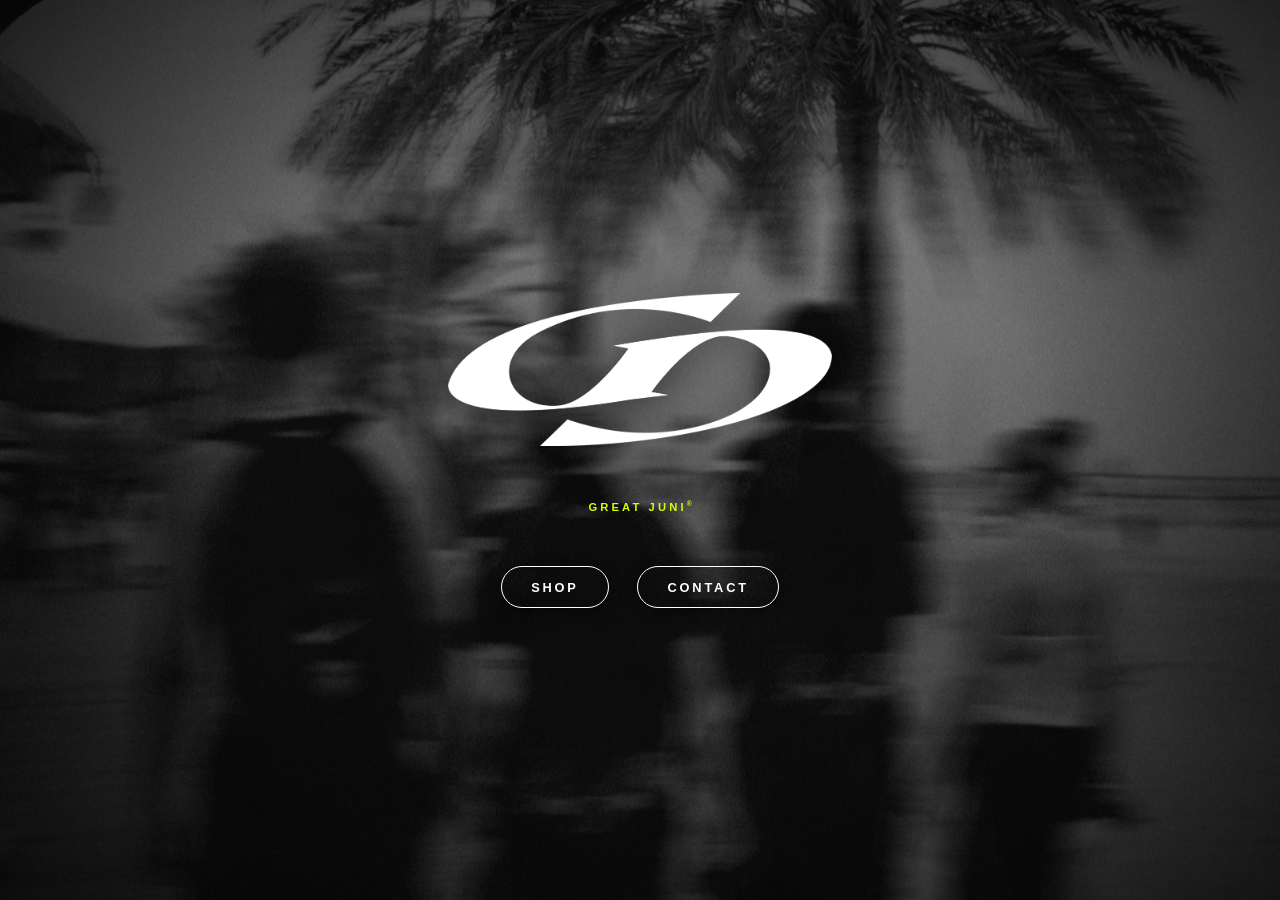
==== index.html @ d8dab7a4 "Replace splash background with treated campaign photo Swap the flat black splash background for a re" ====
<!doctype html>
<html lang="es">
<head>
  <meta charset="UTF-8" />
  <meta name="viewport" content="width=device-width, initial-scale=1" />
  <title>Great Juni</title>
  <meta name="description" content="Great Juni — marca de ropa streetwear/urbana." />
  <meta name="theme-color" content="#000000" />
  <link rel="stylesheet" href="css/base.css" />
  <link rel="stylesheet" href="css/landing.css" />
</head>
<body class="is-entering">
  <div class="splash-backdrop" data-parallax-grain aria-hidden="true"></div>
  <div class="grain-blotch" aria-hidden="true"></div>
  <div class="grain" data-parallax-grain aria-hidden="true"></div>
  <div class="vignette" aria-hidden="true"></div>
  <div class="splash-scrim" aria-hidden="true"></div>

  <main class="splash">
    <div class="splash__stage" data-parallax-stage>
      <h1 class="monogram-logo-wrap">
        <img
          class="monogram-logo"
          src="assets/img/logo_great_juni.png"
          alt="Great Juni"
          width="1918"
          height="763"
        />
      </h1>

      <p class="splash__brandmark">Great Juni<sup>&reg;</sup></p>

      <nav class="splash__actions" aria-label="Navegación principal">
        <a href="pages/shop.html" class="pill-btn" data-transition>Shop</a>
        <a href="pages/contact.html" class="pill-btn" data-transition>Contact</a>
      </nav>
    </div>
  </main>

  <script src="js/main.js" defer></script>
</body>
</html>
---- css/base.css ----
/* ==========================================================================
   Great Juni — Base styles
   Reset, variables, tipografía, textura de grano, transición de página,
   componente de botón "pill" y utilidades compartidas entre pantallas.
   ========================================================================== */

/* --------------------------------------------------------------------------
   Stencilia-A (opcional)
   Coloca los archivos de la fuente en assets/fonts/ y descomenta este bloque
   para activarla en los botones. Si no está activa, se usa el fallback
   definido en --font-btn sin ningún cambio adicional.
--------------------------------------------------------------------------- */
/*
@font-face {
  font-family: 'Stencilia-A';
  src: url('../assets/fonts/StenciliaA-Regular.woff2') format('woff2'),
       url('../assets/fonts/StenciliaA-Regular.woff') format('woff');
  font-weight: 400;
  font-style: normal;
  font-display: swap;
}
*/

:root {
  --color-bg: #000000;
  --color-fg: #ffffff;
  /* Único acento de color permitido: detalle de marca (nombre bajo el logo) */
  --color-accent: #d4ff00;

  --font-btn: 'Stencilia-A', 'Archivo Black', 'Arial Narrow', Arial, sans-serif;
  --font-hero: 'Arial Black', 'Helvetica Neue', Helvetica, Arial, sans-serif;
  --font-body: 'Helvetica Neue', Helvetica, Arial, sans-serif;

  --transition-fade: 380ms;
  --ease-standard: cubic-bezier(0.16, 1, 0.3, 1);
}

*,
*::before,
*::after {
  box-sizing: border-box;
}

html,
body {
  height: 100%;
  margin: 0;
  padding: 0;
}

body {
  background: var(--color-bg);
  color: var(--color-fg);
  font-family: var(--font-body);
  -webkit-font-smoothing: antialiased;
  -moz-osx-font-smoothing: grayscale;
  overflow: hidden;

  opacity: 1;
  transition: opacity var(--transition-fade) var(--ease-standard);
}

/* Estado inicial (fade-in) y estado de salida (fade-out) para la
   transición de página entre pantallas. Controlado desde js/main.js. */
body.is-entering {
  opacity: 0;
}

body.is-leaving {
  opacity: 0;
}

a {
  color: inherit;
  text-decoration: none;
}

.sr-only {
  position: absolute;
  width: 1px;
  height: 1px;
  padding: 0;
  margin: -1px;
  overflow: hidden;
  clip: rect(0, 0, 0, 0);
  white-space: nowrap;
  border: 0;
}

/* --------------------------------------------------------------------------
   Textura de grano
   SVG de ruido (feTurbulence) aplicado como fondo repetido, con mezcla
   "overlay" para dar textura tipo cemento/hormigón en negro. No es un
   negro plano digital.
--------------------------------------------------------------------------- */
.grain {
  position: fixed;
  inset: -24px;
  z-index: 0;
  pointer-events: none;
  opacity: 0.5;
  /* "overlay"/"soft-light" no pueden aclarar sobre un fondo #000 puro
     (matemáticamente no producen ningún efecto ahí): con "screen" el
     grano sí queda visible sin introducir ningún tono ni romper el negro. */
  mix-blend-mode: screen;
  background-repeat: repeat;
  background-size: 220px 220px;
  background-image: url("data:image/svg+xml,%3Csvg xmlns='http://www.w3.org/2000/svg' width='220' height='220'%3E%3Cfilter id='n'%3E%3CfeTurbulence type='fractalNoise' baseFrequency='0.75' numOctaves='4' stitchTiles='stitch'/%3E%3CfeColorMatrix type='matrix' values='0 0 0 0 1 0 0 0 0 1 0 0 0 0 1 0 0 0 0.09 0'/%3E%3C/filter%3E%3Crect width='100%25' height='100%25' filter='url(%23n)'/%3E%3C/svg%3E");
  will-change: transform;
}

/* Manchas de grano más gruesas y nubosas (tipo cemento/hormigón poroso),
   superpuestas a la textura fina de arriba para dar profundidad de
   superficie en vez de un ruido uniforme. */
.grain-blotch {
  position: fixed;
  inset: -24px;
  z-index: 0;
  pointer-events: none;
  opacity: 0.1;
  mix-blend-mode: screen;
  background-repeat: repeat;
  background-size: 900px 900px;
  background-image: url("data:image/svg+xml,%3Csvg xmlns='http://www.w3.org/2000/svg' width='900' height='900'%3E%3Cfilter id='c'%3E%3CfeTurbulence type='fractalNoise' baseFrequency='0.012' numOctaves='3' seed='7' stitchTiles='stitch'/%3E%3CfeColorMatrix type='matrix' values='0.33 0.33 0.33 0 0 0.33 0.33 0.33 0 0 0.33 0.33 0.33 0 0 0 0 0 0 1'/%3E%3C/filter%3E%3Crect width='100%25' height='100%25' filter='url(%23c)'/%3E%3C/svg%3E");
}

/* Viñeta muy sutil para dar profundidad al negro sin introducir color */
.vignette {
  position: fixed;
  inset: 0;
  z-index: 0;
  pointer-events: none;
  background: radial-gradient(ellipse at center, rgba(255, 255, 255, 0) 45%, rgba(0, 0, 0, 0.55) 100%);
}

/* --------------------------------------------------------------------------
   Botón pill (SHOP / CONTACT / navegación secundaria)
--------------------------------------------------------------------------- */
.pill-btn {
  display: inline-flex;
  align-items: center;
  justify-content: center;
  font-family: var(--font-btn);
  font-size: 0.8rem;
  font-weight: 600;
  letter-spacing: 0.22em;
  text-transform: uppercase;
  color: var(--color-fg);
  background: transparent;
  border: 1px solid var(--color-fg);
  border-radius: 999px;
  padding: 0.95em 2.3em;
  cursor: pointer;
  transition:
    background-color var(--transition-fade) var(--ease-standard),
    color var(--transition-fade) var(--ease-standard),
    border-color var(--transition-fade) var(--ease-standard);
}

.pill-btn:hover {
  background-color: var(--color-fg);
  color: var(--color-bg);
}

.pill-btn:focus-visible {
  outline: 2px solid var(--color-fg);
  outline-offset: 4px;
}

@media (prefers-reduced-motion: reduce) {
  *,
  *::before,
  *::after {
    animation-duration: 0.01ms !important;
    animation-iteration-count: 1 !important;
    transition-duration: 0.01ms !important;
    scroll-behavior: auto !important;
  }
}
---- css/landing.css ----
/* ==========================================================================
   Great Juni — Landing / Splash screen
   Pantalla única a pantalla completa, sin scroll. Monograma centrado y
   dos acciones (SHOP / CONTACT) debajo.
   ========================================================================== */

.splash {
  position: relative;
  z-index: 1;
  height: 100svh;
  width: 100%;
  display: flex;
  align-items: center;
  justify-content: center;
  padding: 6vh 6vw;
}

.splash__stage {
  display: flex;
  flex-direction: column;
  align-items: center;
  gap: clamp(2rem, 6vh, 4rem);
  will-change: transform;
}

/* Foto de campaña real (Great Juni), tratada en blanco y negro con grano,
   motion blur direccional sobre las figuras y viñeteado — ver
   assets/img/campaign_bg.jpg. Sustituye el negro plano como fondo de la
   splash; el resto de capas de grano/viñeta y el scrim se apilan encima. */
.splash-backdrop {
  position: fixed;
  inset: -24px;
  z-index: 0;
  pointer-events: none;
  background-image: url("../assets/img/campaign_bg.jpg");
  background-repeat: no-repeat;
  background-position: center 40%;
  background-size: cover;
  will-change: transform;
}

/* Velo oscuro semitransparente para garantizar el contraste del logo, el
   nombre de marca y los botones sobre la foto de fondo. */
.splash-scrim {
  position: fixed;
  inset: 0;
  z-index: 0;
  pointer-events: none;
  background: rgba(0, 0, 0, 0.52);
}

.monogram-logo-wrap {
  margin: 0;
  line-height: 0;
}

/* Isotipo real de la marca: PNG en negro sobre transparente, invertido a
   blanco por filtro CSS para leerse sobre el fondo de la splash. El
   drop-shadow refuerza el contraste ahora que el fondo es una foto. */
.monogram-logo {
  display: block;
  width: clamp(10rem, 30vw, 24rem);
  max-width: 65vw;
  height: auto;
  object-fit: contain;
  filter: invert(1) drop-shadow(0 4px 22px rgba(0, 0, 0, 0.6));
  user-select: none;
  pointer-events: none;
}

/* Detalle discreto de marca bajo el logo: pequeño, en el acento de color
   único permitido (amarillo neón), sin competir con el logo ni los botones. */
.splash__brandmark {
  margin: 0;
  font-family: var(--font-btn);
  font-size: 0.7rem;
  font-weight: 600;
  letter-spacing: 0.28em;
  text-transform: uppercase;
  color: var(--color-accent);
  text-shadow: 0 1px 10px rgba(0, 0, 0, 0.7);
  user-select: none;
}

.splash__brandmark sup {
  font-size: 0.6em;
  letter-spacing: 0;
  vertical-align: super;
}

.splash__actions {
  display: flex;
  flex-direction: row;
  flex-wrap: wrap;
  align-items: center;
  justify-content: center;
  gap: clamp(1rem, 3vw, 1.75rem);
}

/* Sombra sutil solo en los botones de la splash (no en el resto de pantallas,
   que siguen sobre negro plano) para que el trazo se lea bien sobre la foto. */
.splash__actions .pill-btn {
  box-shadow: 0 2px 14px rgba(0, 0, 0, 0.45);
}

@media (max-width: 380px) {
  .splash__actions {
    flex-direction: column;
    width: 100%;
  }

  .splash__actions .pill-btn {
    width: 100%;
  }
}

@media (max-height: 480px) and (orientation: landscape) {
  .splash__stage {
    gap: clamp(1rem, 4vh, 2rem);
  }

  .monogram-logo {
    width: clamp(6rem, 22vh, 13rem);
  }
}
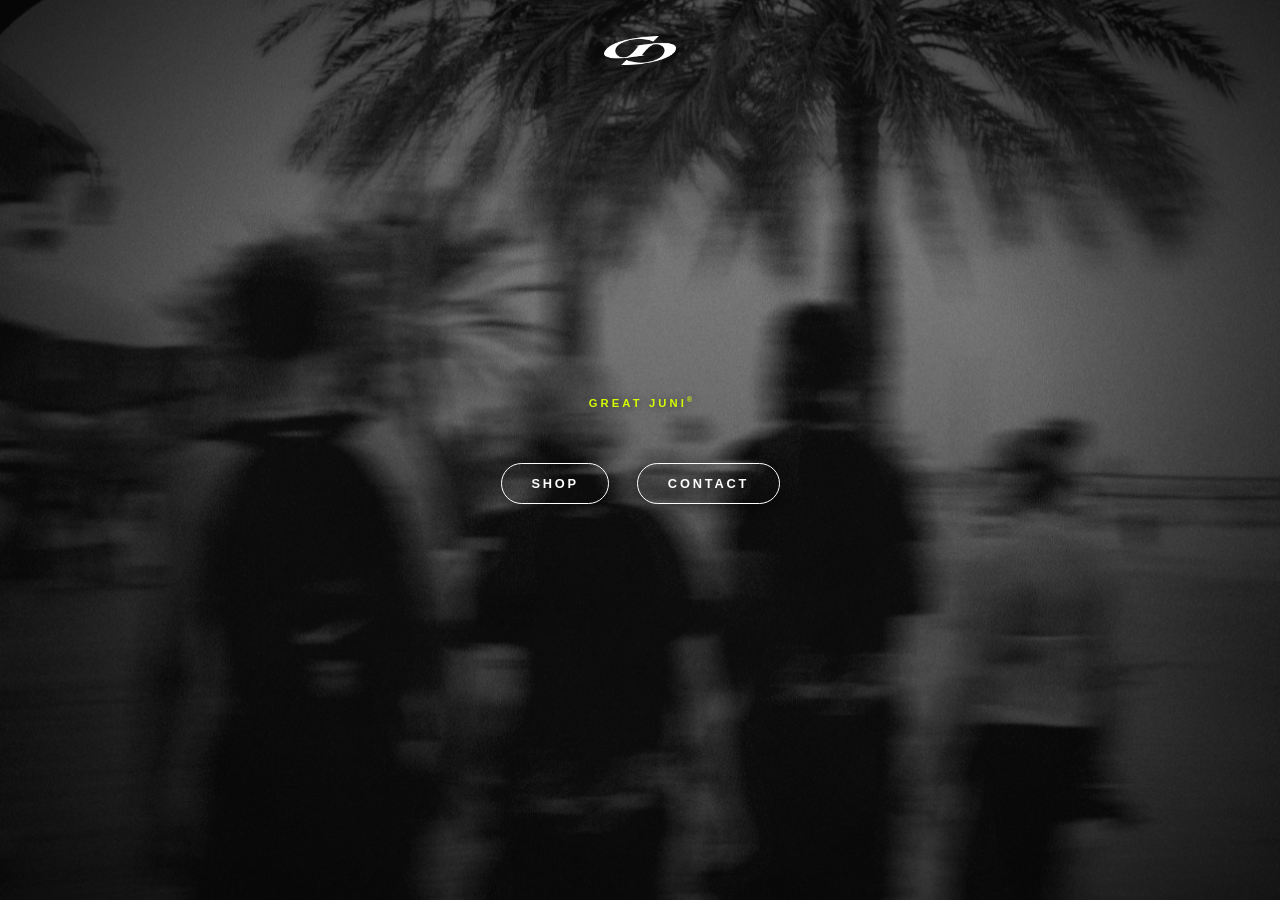
==== commit 9d413cc6: "Move logo into a small top bar, shrink it off hero size Per the editorial references shared (small b" ====
--- a/index.html
+++ b/index.html
@@ -16,18 +16,20 @@
   <div class="vignette" aria-hidden="true"></div>
   <div class="splash-scrim" aria-hidden="true"></div>
 
+  <header class="topbar">
+    <h1 class="topbar__logo-wrap">
+      <img
+        class="topbar__logo"
+        src="assets/img/logo_great_juni.png"
+        alt="Great Juni"
+        width="1918"
+        height="763"
+      />
+    </h1>
+  </header>
+
   <main class="splash">
     <div class="splash__stage" data-parallax-stage>
-      <h1 class="monogram-logo-wrap">
-        <img
-          class="monogram-logo"
-          src="assets/img/logo_great_juni.png"
-          alt="Great Juni"
-          width="1918"
-          height="763"
-        />
-      </h1>
-
       <p class="splash__brandmark">Great Juni<sup>&reg;</sup></p>
 
       <nav class="splash__actions" aria-label="Navegación principal">
--- a/css/landing.css
+++ b/css/landing.css
@@ -49,7 +49,19 @@
   background: rgba(0, 0, 0, 0.52);
 }
 
-.monogram-logo-wrap {
+/* Barra superior fija con el isotipo, a modo de header de marca (pequeño,
+   no como elemento hero). Estática: no participa del parallax del stage. */
+.topbar {
+  position: fixed;
+  inset: 0 0 auto 0;
+  z-index: 1;
+  display: flex;
+  align-items: center;
+  justify-content: center;
+  padding: clamp(1.5rem, 4vh, 2.25rem) 6vw 0;
+}
+
+.topbar__logo-wrap {
   margin: 0;
   line-height: 0;
 }
@@ -57,13 +69,12 @@
 /* Isotipo real de la marca: PNG en negro sobre transparente, invertido a
    blanco por filtro CSS para leerse sobre el fondo de la splash. El
    drop-shadow refuerza el contraste ahora que el fondo es una foto. */
-.monogram-logo {
+.topbar__logo {
   display: block;
-  width: clamp(10rem, 30vw, 24rem);
-  max-width: 65vw;
+  width: clamp(3rem, 8vw, 4.5rem);
   height: auto;
   object-fit: contain;
-  filter: invert(1) drop-shadow(0 4px 22px rgba(0, 0, 0, 0.6));
+  filter: invert(1) drop-shadow(0 2px 10px rgba(0, 0, 0, 0.6));
   user-select: none;
   pointer-events: none;
 }
@@ -119,7 +130,11 @@
     gap: clamp(1rem, 4vh, 2rem);
   }
 
-  .monogram-logo {
-    width: clamp(6rem, 22vh, 13rem);
+  .topbar {
+    padding-top: clamp(0.75rem, 3vh, 1.25rem);
+  }
+
+  .topbar__logo {
+    width: clamp(2.25rem, 12vh, 3.5rem);
   }
 }
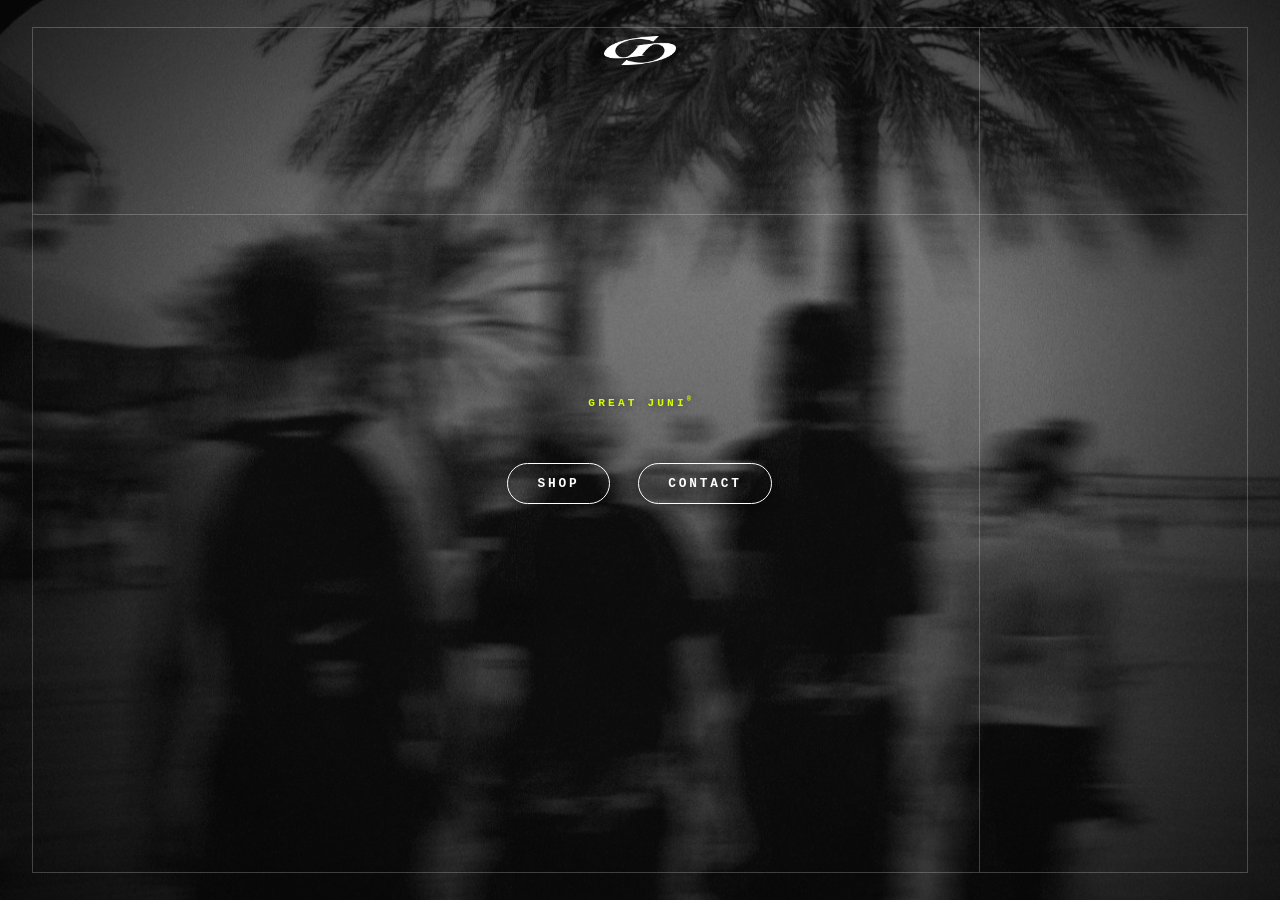
==== commit 9e7149ca: "Switch typography to a technical monospace stack, add frame lines Replace the Arial Black / Helvetic" ====
--- a/index.html
+++ b/index.html
@@ -15,6 +15,7 @@
   <div class="grain" data-parallax-grain aria-hidden="true"></div>
   <div class="vignette" aria-hidden="true"></div>
   <div class="splash-scrim" aria-hidden="true"></div>
+  <div class="tech-frame" aria-hidden="true"></div>
 
   <header class="topbar">
     <h1 class="topbar__logo-wrap">
--- a/css/base.css
+++ b/css/base.css
@@ -4,32 +4,20 @@
    componente de botón "pill" y utilidades compartidas entre pantallas.
    ========================================================================== */
 
-/* --------------------------------------------------------------------------
-   Stencilia-A (opcional)
-   Coloca los archivos de la fuente en assets/fonts/ y descomenta este bloque
-   para activarla en los botones. Si no está activa, se usa el fallback
-   definido en --font-btn sin ningún cambio adicional.
---------------------------------------------------------------------------- */
-/*
-@font-face {
-  font-family: 'Stencilia-A';
-  src: url('../assets/fonts/StenciliaA-Regular.woff2') format('woff2'),
-       url('../assets/fonts/StenciliaA-Regular.woff') format('woff');
-  font-weight: 400;
-  font-style: normal;
-  font-display: swap;
-}
-*/
-
 :root {
   --color-bg: #000000;
   --color-fg: #ffffff;
   /* Único acento de color permitido: detalle de marca (nombre bajo el logo) */
   --color-accent: #d4ff00;
 
-  --font-btn: 'Stencilia-A', 'Archivo Black', 'Arial Narrow', Arial, sans-serif;
-  --font-hero: 'Arial Black', 'Helvetica Neue', Helvetica, Arial, sans-serif;
-  --font-body: 'Helvetica Neue', Helvetica, Arial, sans-serif;
+  /* Pila monospace de sistema (sin webfonts): da el aire técnico/terminal
+     pedido usando únicamente lo ya instalado en cada SO. "ui-monospace"
+     resuelve a la mono nativa (SF Mono en macOS/iOS, etc.) donde el
+     navegador la soporta. */
+  --font-tech: ui-monospace, 'SF Mono', 'Cascadia Mono', 'Segoe UI Mono', Consolas, 'Liberation Mono', Menlo, monospace;
+  --font-btn: var(--font-tech);
+  --font-hero: var(--font-tech);
+  --font-body: var(--font-tech);
 
   --transition-fade: 380ms;
   --ease-standard: cubic-bezier(0.16, 1, 0.3, 1);
@@ -131,6 +119,41 @@
   z-index: 0;
   pointer-events: none;
   background: radial-gradient(ellipse at center, rgba(255, 255, 255, 0) 45%, rgba(0, 0, 0, 0.55) 100%);
+}
+
+/* --------------------------------------------------------------------------
+   Marco técnico: líneas horizontales y verticales finas, tipo plano/
+   esquema técnico, enmarcando la pantalla. Puramente decorativo.
+--------------------------------------------------------------------------- */
+.tech-frame {
+  position: fixed;
+  inset: clamp(0.9rem, 3vh, 1.75rem) clamp(1rem, 3vw, 2rem);
+  z-index: 1;
+  pointer-events: none;
+  border: 1px solid rgba(255, 255, 255, 0.22);
+}
+
+.tech-frame::before,
+.tech-frame::after {
+  content: '';
+  position: absolute;
+  background: rgba(255, 255, 255, 0.22);
+}
+
+/* Línea horizontal adicional, a la altura del tercio superior */
+.tech-frame::before {
+  left: 0;
+  right: 0;
+  top: 22%;
+  height: 1px;
+}
+
+/* Línea vertical adicional, en el tercio derecho */
+.tech-frame::after {
+  top: 0;
+  bottom: 0;
+  right: 22%;
+  width: 1px;
 }
 
 /* --------------------------------------------------------------------------
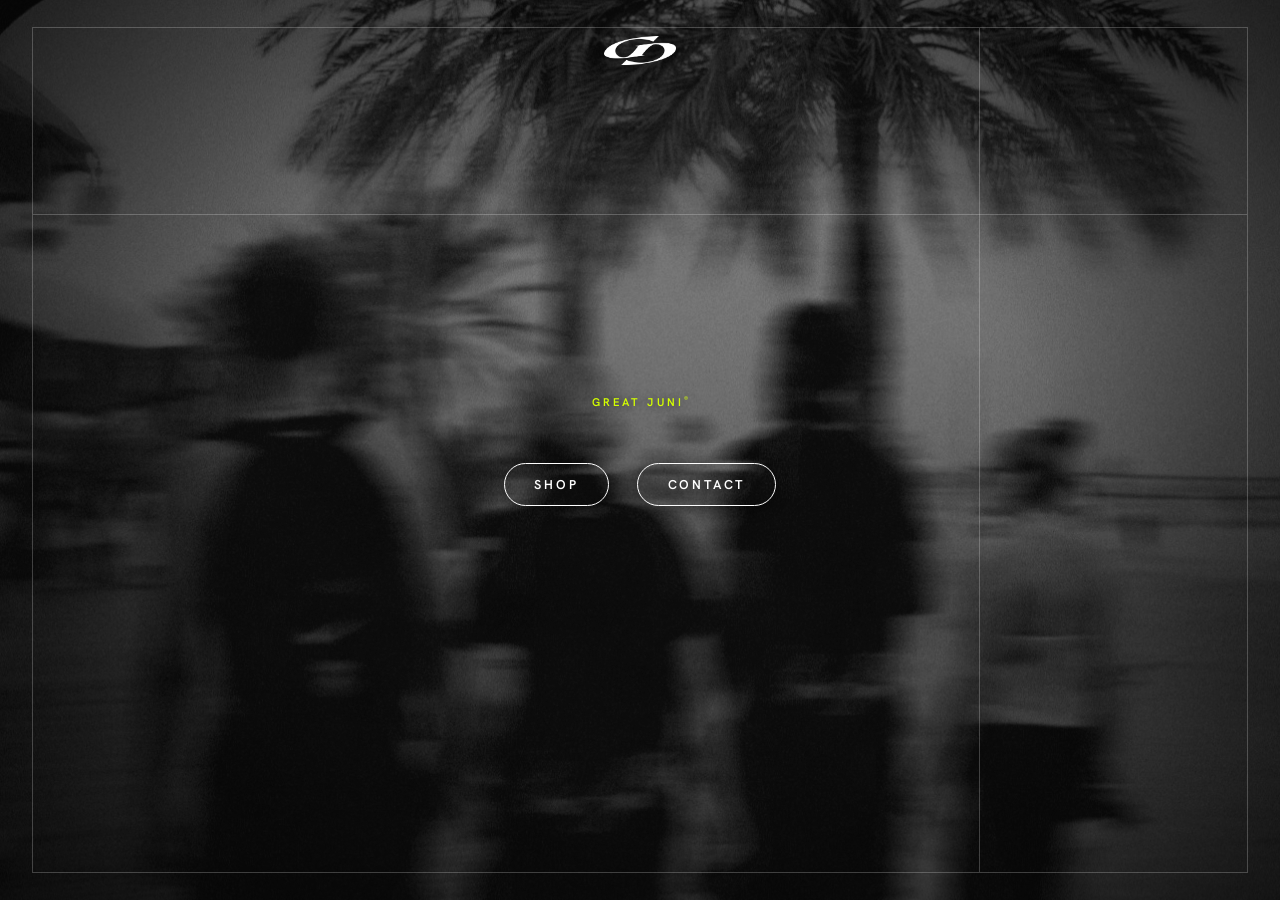
==== commit 2f832ebc: "Switch typography to Hanken Grotesk (Daleton Studio reference) Replace the system monospace stack wi" ====
--- a/index.html
+++ b/index.html
@@ -6,6 +6,9 @@
   <title>Great Juni</title>
   <meta name="description" content="Great Juni — marca de ropa streetwear/urbana." />
   <meta name="theme-color" content="#000000" />
+  <link rel="preconnect" href="https://fonts.googleapis.com" />
+  <link rel="preconnect" href="https://fonts.gstatic.com" crossorigin />
+  <link href="https://fonts.googleapis.com/css2?family=Hanken+Grotesk:wght@400;500;600;700;800&display=swap" rel="stylesheet" />
   <link rel="stylesheet" href="css/base.css" />
   <link rel="stylesheet" href="css/landing.css" />
 </head>
--- a/css/base.css
+++ b/css/base.css
@@ -10,11 +10,11 @@
   /* Único acento de color permitido: detalle de marca (nombre bajo el logo) */
   --color-accent: #d4ff00;
 
-  /* Pila monospace de sistema (sin webfonts): da el aire técnico/terminal
-     pedido usando únicamente lo ya instalado en cada SO. "ui-monospace"
-     resuelve a la mono nativa (SF Mono en macOS/iOS, etc.) donde el
-     navegador la soporta. */
-  --font-tech: ui-monospace, 'SF Mono', 'Cascadia Mono', 'Segoe UI Mono', Consolas, 'Liberation Mono', Menlo, monospace;
+  /* Tipografía de referencia (portfolio Daleton Studio): grotesca geométrica
+     de x-height alto y remates redondeados. "Hanken Grotesk" (Google Fonts,
+     cargada en el <head>) es la más cercana; fallback a sans de sistema si
+     no llega a cargar. */
+  --font-tech: 'Hanken Grotesk', ui-sans-serif, -apple-system, 'Segoe UI', Roboto, Helvetica, Arial, sans-serif;
   --font-btn: var(--font-tech);
   --font-hero: var(--font-tech);
   --font-body: var(--font-tech);
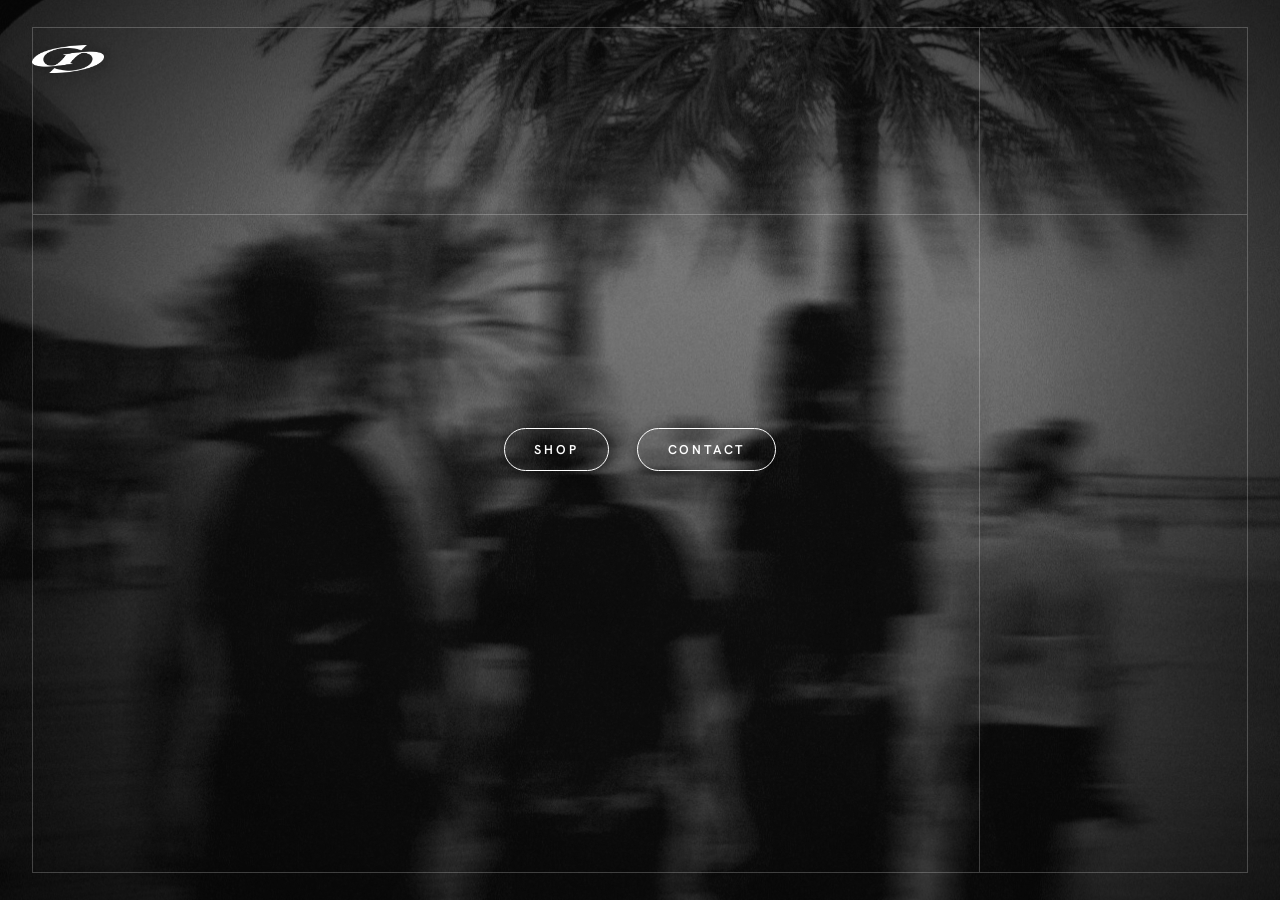
==== commit 21cba26f: "Remove yellow brandmark text, dock logo into top-left frame corner Drop the "Great Juni®" neon-yello" ====
--- a/index.html
+++ b/index.html
@@ -34,8 +34,6 @@
 
   <main class="splash">
     <div class="splash__stage" data-parallax-stage>
-      <p class="splash__brandmark">Great Juni<sup>&reg;</sup></p>
-
       <nav class="splash__actions" aria-label="Navegación principal">
         <a href="pages/shop.html" class="pill-btn" data-transition>Shop</a>
         <a href="pages/contact.html" class="pill-btn" data-transition>Contact</a>
--- a/css/landing.css
+++ b/css/landing.css
@@ -50,15 +50,15 @@
 }
 
 /* Barra superior fija con el isotipo, a modo de header de marca (pequeño,
-   no como elemento hero). Estática: no participa del parallax del stage. */
+   no como elemento hero). Estática: no participa del parallax del stage.
+   Encajada en la esquina superior izquierda, alineada con el marco técnico
+   (.tech-frame usa los mismos insets — ver css/base.css). */
 .topbar {
   position: fixed;
-  inset: 0 0 auto 0;
+  top: clamp(0.9rem, 3vh, 1.75rem);
+  left: clamp(1rem, 3vw, 2rem);
   z-index: 1;
-  display: flex;
-  align-items: center;
-  justify-content: center;
-  padding: clamp(1.5rem, 4vh, 2.25rem) 6vw 0;
+  padding: clamp(0.75rem, 2vh, 1.1rem) clamp(0.85rem, 2vw, 1.25rem) 0 0;
 }
 
 .topbar__logo-wrap {
@@ -77,26 +77,6 @@
   filter: invert(1) drop-shadow(0 2px 10px rgba(0, 0, 0, 0.6));
   user-select: none;
   pointer-events: none;
-}
-
-/* Detalle discreto de marca bajo el logo: pequeño, en el acento de color
-   único permitido (amarillo neón), sin competir con el logo ni los botones. */
-.splash__brandmark {
-  margin: 0;
-  font-family: var(--font-btn);
-  font-size: 0.7rem;
-  font-weight: 600;
-  letter-spacing: 0.28em;
-  text-transform: uppercase;
-  color: var(--color-accent);
-  text-shadow: 0 1px 10px rgba(0, 0, 0, 0.7);
-  user-select: none;
-}
-
-.splash__brandmark sup {
-  font-size: 0.6em;
-  letter-spacing: 0;
-  vertical-align: super;
 }
 
 .splash__actions {
@@ -130,10 +110,6 @@
     gap: clamp(1rem, 4vh, 2rem);
   }
 
-  .topbar {
-    padding-top: clamp(0.75rem, 3vh, 1.25rem);
-  }
-
   .topbar__logo {
     width: clamp(2.25rem, 12vh, 3.5rem);
   }
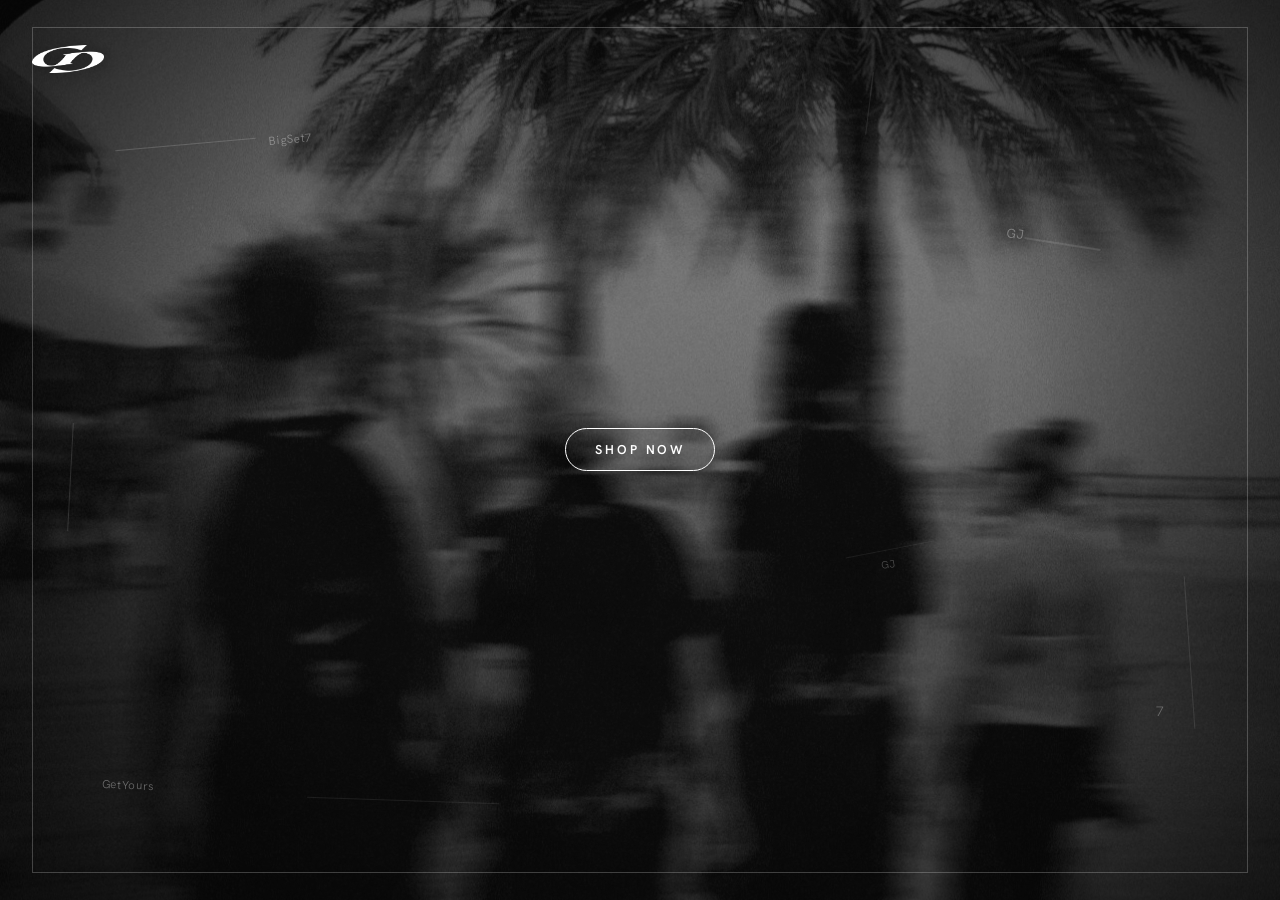
==== commit fd6099ba: "Unify hero CTAs into one "Shop Now" button, scatter decorative details Replace the SHOP + CONTACT bu" ====
--- a/index.html
+++ b/index.html
@@ -8,7 +8,7 @@
   <meta name="theme-color" content="#000000" />
   <link rel="preconnect" href="https://fonts.googleapis.com" />
   <link rel="preconnect" href="https://fonts.gstatic.com" crossorigin />
-  <link href="https://fonts.googleapis.com/css2?family=Hanken+Grotesk:wght@400;500;600;700;800&display=swap" rel="stylesheet" />
+  <link href="https://fonts.googleapis.com/css2?family=Hanken+Grotesk:wght@300;400;500;600;700;800&display=swap" rel="stylesheet" />
   <link rel="stylesheet" href="css/base.css" />
   <link rel="stylesheet" href="css/landing.css" />
 </head>
@@ -19,6 +19,24 @@
   <div class="vignette" aria-hidden="true"></div>
   <div class="splash-scrim" aria-hidden="true"></div>
   <div class="tech-frame" aria-hidden="true"></div>
+
+  <div class="deco-lines" aria-hidden="true">
+    <span></span>
+    <span></span>
+    <span></span>
+    <span></span>
+    <span></span>
+    <span></span>
+    <span></span>
+  </div>
+
+  <div class="deco-tags" aria-hidden="true">
+    <span>BigSet7</span>
+    <span>GJ</span>
+    <span>7</span>
+    <span>GetYours</span>
+    <span>GJ</span>
+  </div>
 
   <header class="topbar">
     <h1 class="topbar__logo-wrap">
@@ -34,10 +52,7 @@
 
   <main class="splash">
     <div class="splash__stage" data-parallax-stage>
-      <nav class="splash__actions" aria-label="Navegación principal">
-        <a href="pages/shop.html" class="pill-btn" data-transition>Shop</a>
-        <a href="pages/contact.html" class="pill-btn" data-transition>Contact</a>
-      </nav>
+      <a href="pages/shop.html" class="pill-btn splash__cta" data-transition>Shop Now</a>
     </div>
   </main>
 
--- a/css/base.css
+++ b/css/base.css
@@ -133,29 +133,6 @@
   border: 1px solid rgba(255, 255, 255, 0.22);
 }
 
-.tech-frame::before,
-.tech-frame::after {
-  content: '';
-  position: absolute;
-  background: rgba(255, 255, 255, 0.22);
-}
-
-/* Línea horizontal adicional, a la altura del tercio superior */
-.tech-frame::before {
-  left: 0;
-  right: 0;
-  top: 22%;
-  height: 1px;
-}
-
-/* Línea vertical adicional, en el tercio derecho */
-.tech-frame::after {
-  top: 0;
-  bottom: 0;
-  right: 22%;
-  width: 1px;
-}
-
 /* --------------------------------------------------------------------------
    Botón pill (SHOP / CONTACT / navegación secundaria)
 --------------------------------------------------------------------------- */
--- a/css/landing.css
+++ b/css/landing.css
@@ -79,28 +79,14 @@
   pointer-events: none;
 }
 
-.splash__actions {
-  display: flex;
-  flex-direction: row;
-  flex-wrap: wrap;
-  align-items: center;
-  justify-content: center;
-  gap: clamp(1rem, 3vw, 1.75rem);
-}
-
-/* Sombra sutil solo en los botones de la splash (no en el resto de pantallas,
-   que siguen sobre negro plano) para que el trazo se lea bien sobre la foto. */
-.splash__actions .pill-btn {
+/* CTA único del hero (sustituye a los antiguos SHOP + CONTACT). Sombra sutil
+   para que el trazo se lea bien sobre la foto de fondo. */
+.splash__cta {
   box-shadow: 0 2px 14px rgba(0, 0, 0, 0.45);
 }
 
 @media (max-width: 380px) {
-  .splash__actions {
-    flex-direction: column;
-    width: 100%;
-  }
-
-  .splash__actions .pill-btn {
+  .splash__cta {
     width: 100%;
   }
 }
@@ -114,3 +100,155 @@
     width: clamp(2.25rem, 12vh, 3.5rem);
   }
 }
+
+/* --------------------------------------------------------------------------
+   Líneas decorativas dispersas (sustituyen al patrón uniforme anterior):
+   longitud, grosor, ángulo y posición variados a propósito, para que lean
+   como un detalle compuesto a mano y no como un patrón repetido. Cantidad
+   moderada (7), todas fuera de la zona central de lectura (logo/CTA).
+--------------------------------------------------------------------------- */
+.deco-lines {
+  position: fixed;
+  inset: 0;
+  z-index: 1;
+  pointer-events: none;
+}
+
+.deco-lines span {
+  position: absolute;
+  display: block;
+  background: rgba(255, 255, 255, 0.2);
+}
+
+.deco-lines span:nth-child(1) {
+  top: 16%;
+  left: 9%;
+  width: 11vw;
+  height: 1px;
+  transform: rotate(-5deg);
+  opacity: 0.8;
+}
+
+.deco-lines span:nth-child(2) {
+  top: 27%;
+  right: 14%;
+  width: 6vw;
+  height: 2px;
+  transform: rotate(9deg);
+  opacity: 0.55;
+}
+
+.deco-lines span:nth-child(3) {
+  top: 47%;
+  left: 5.5%;
+  width: 1px;
+  height: 12vh;
+  transform: rotate(3deg);
+  opacity: 0.65;
+}
+
+.deco-lines span:nth-child(4) {
+  bottom: 19%;
+  right: 7%;
+  width: 1px;
+  height: 17vh;
+  transform: rotate(-4deg);
+  opacity: 0.5;
+}
+
+.deco-lines span:nth-child(5) {
+  bottom: 11%;
+  left: 24%;
+  width: 15vw;
+  height: 1px;
+  transform: rotate(2deg);
+  opacity: 0.4;
+}
+
+.deco-lines span:nth-child(6) {
+  top: 61%;
+  right: 27%;
+  width: 7vw;
+  height: 1px;
+  transform: rotate(-11deg);
+  opacity: 0.35;
+}
+
+.deco-lines span:nth-child(7) {
+  top: 8%;
+  right: 32%;
+  width: 1px;
+  height: 7vh;
+  transform: rotate(7deg);
+  opacity: 0.45;
+}
+
+/* --------------------------------------------------------------------------
+   Micro-textos tipo tag/etiqueta de streetwear, dispersos entre las líneas.
+   Blanco/gris muy sutil, trazo fino: detalle de fondo, nunca protagonista.
+--------------------------------------------------------------------------- */
+.deco-tags {
+  position: fixed;
+  inset: 0;
+  z-index: 1;
+  pointer-events: none;
+  font-family: var(--font-tech);
+  font-weight: 300;
+  text-transform: none;
+  letter-spacing: 0.04em;
+}
+
+.deco-tags span {
+  position: absolute;
+  color: rgba(255, 255, 255, 0.38);
+  font-size: 0.72rem;
+  white-space: nowrap;
+}
+
+.deco-tags span:nth-child(1) {
+  top: 14.5%;
+  left: 21%;
+  transform: rotate(-5deg);
+}
+
+.deco-tags span:nth-child(2) {
+  top: 25%;
+  right: 20%;
+  font-size: 0.8rem;
+  transform: rotate(9deg);
+}
+
+.deco-tags span:nth-child(3) {
+  bottom: 20%;
+  right: 9%;
+  font-size: 0.85rem;
+  color: rgba(255, 255, 255, 0.3);
+}
+
+.deco-tags span:nth-child(4) {
+  bottom: 12%;
+  left: 8%;
+  transform: rotate(2deg);
+}
+
+.deco-tags span:nth-child(5) {
+  top: 62%;
+  right: 30%;
+  font-size: 0.65rem;
+  color: rgba(255, 255, 255, 0.28);
+  transform: rotate(-11deg);
+}
+
+@media (max-width: 640px) {
+  /* En móvil hay menos espacio negativo alrededor del stage central:
+     reducir a un par de líneas/tags para no saturar la composición. */
+  .deco-lines span:nth-child(2),
+  .deco-lines span:nth-child(5),
+  .deco-lines span:nth-child(6),
+  .deco-lines span:nth-child(7),
+  .deco-tags span:nth-child(2),
+  .deco-tags span:nth-child(4),
+  .deco-tags span:nth-child(5) {
+    display: none;
+  }
+}
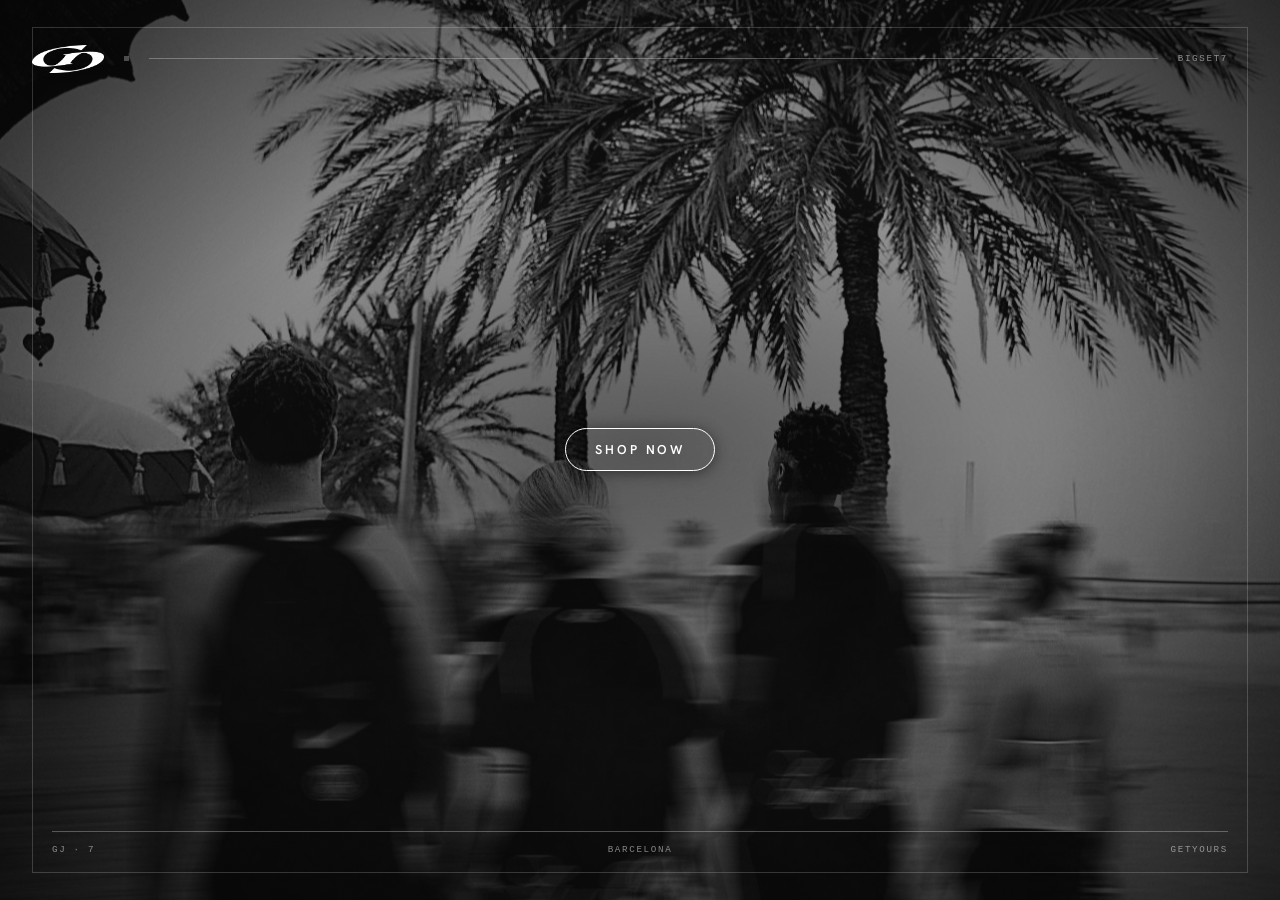
==== commit 08a3b2a7: "Rework hero art direction: structural rules, metadata, sharper image Lines now carry structure inste" ====
--- a/index.html
+++ b/index.html
@@ -20,24 +20,6 @@
   <div class="splash-scrim" aria-hidden="true"></div>
   <div class="tech-frame" aria-hidden="true"></div>
 
-  <div class="deco-lines" aria-hidden="true">
-    <span></span>
-    <span></span>
-    <span></span>
-    <span></span>
-    <span></span>
-    <span></span>
-    <span></span>
-  </div>
-
-  <div class="deco-tags" aria-hidden="true">
-    <span>BigSet7</span>
-    <span>GJ</span>
-    <span>7</span>
-    <span>GetYours</span>
-    <span>GJ</span>
-  </div>
-
   <header class="topbar">
     <h1 class="topbar__logo-wrap">
       <img
@@ -48,7 +30,23 @@
         height="763"
       />
     </h1>
+
+    <!-- Conector: marcador → línea → bloque de metadata. La línea nace del
+         borde del logo y muere en el texto, no es relleno decorativo. -->
+    <span class="rail__marker" aria-hidden="true"></span>
+    <span class="rail__line" aria-hidden="true"></span>
+    <span class="meta-tag" aria-hidden="true">BigSet7</span>
   </header>
+
+  <!-- Divisor entre el área del hero y la fila de metadata inferior. -->
+  <div class="hero-footer" aria-hidden="true">
+    <span class="hero-footer__rule"></span>
+    <div class="hero-footer__row">
+      <span class="meta-tag">GJ &middot; 7</span>
+      <span class="meta-tag">Barcelona</span>
+      <span class="meta-tag">GetYours</span>
+    </div>
+  </div>
 
   <main class="splash">
     <div class="splash__stage" data-parallax-stage>
--- a/css/base.css
+++ b/css/base.css
@@ -18,6 +18,15 @@
   --font-btn: var(--font-tech);
   --font-hero: var(--font-tech);
   --font-body: var(--font-tech);
+  /* Monoespaciada de sistema, reservada a la metadata técnica del hero
+     (líneas de referencia tipo ficha). Sin webfont adicional. */
+  --font-meta: ui-monospace, 'SF Mono', 'Cascadia Mono', 'Segoe UI Mono', Consolas, 'Liberation Mono', Menlo, monospace;
+
+  /* Retícula del hero: mismos insets que el marco técnico, para que logo,
+     líneas, metadata y footer se alineen todos al mismo eje. */
+  --grid-inset-x: clamp(1rem, 3vw, 2rem);
+  --grid-inset-y: clamp(0.9rem, 3vh, 1.75rem);
+  --rule-color: rgba(255, 255, 255, 0.28);
 
   --transition-fade: 380ms;
   --ease-standard: cubic-bezier(0.16, 1, 0.3, 1);
@@ -86,14 +95,16 @@
   inset: -24px;
   z-index: 0;
   pointer-events: none;
-  opacity: 0.5;
+  opacity: 0.34;
   /* "overlay"/"soft-light" no pueden aclarar sobre un fondo #000 puro
      (matemáticamente no producen ningún efecto ahí): con "screen" el
-     grano sí queda visible sin introducir ningún tono ni romper el negro. */
+     grano sí queda visible sin introducir ningún tono ni romper el negro.
+     Frecuencia alta y alfa baja = grano fino fotográfico, no ruido grueso
+     (la foto de campaña ya lleva su propio grano revelado en el asset). */
   mix-blend-mode: screen;
   background-repeat: repeat;
-  background-size: 220px 220px;
-  background-image: url("data:image/svg+xml,%3Csvg xmlns='http://www.w3.org/2000/svg' width='220' height='220'%3E%3Cfilter id='n'%3E%3CfeTurbulence type='fractalNoise' baseFrequency='0.75' numOctaves='4' stitchTiles='stitch'/%3E%3CfeColorMatrix type='matrix' values='0 0 0 0 1 0 0 0 0 1 0 0 0 0 1 0 0 0 0.09 0'/%3E%3C/filter%3E%3Crect width='100%25' height='100%25' filter='url(%23n)'/%3E%3C/svg%3E");
+  background-size: 180px 180px;
+  background-image: url("data:image/svg+xml,%3Csvg xmlns='http://www.w3.org/2000/svg' width='180' height='180'%3E%3Cfilter id='n'%3E%3CfeTurbulence type='fractalNoise' baseFrequency='0.95' numOctaves='4' stitchTiles='stitch'/%3E%3CfeColorMatrix type='matrix' values='0 0 0 0 1 0 0 0 0 1 0 0 0 0 1 0 0 0 0.06 0'/%3E%3C/filter%3E%3Crect width='100%25' height='100%25' filter='url(%23n)'/%3E%3C/svg%3E");
   will-change: transform;
 }
 
@@ -127,10 +138,10 @@
 --------------------------------------------------------------------------- */
 .tech-frame {
   position: fixed;
-  inset: clamp(0.9rem, 3vh, 1.75rem) clamp(1rem, 3vw, 2rem);
+  inset: var(--grid-inset-y) var(--grid-inset-x);
   z-index: 1;
   pointer-events: none;
-  border: 1px solid rgba(255, 255, 255, 0.22);
+  border: 1px solid rgba(255, 255, 255, 0.18);
 }
 
 /* --------------------------------------------------------------------------
--- a/css/landing.css
+++ b/css/landing.css
@@ -1,7 +1,8 @@
 /* ==========================================================================
    Great Juni — Landing / Splash screen
-   Pantalla única a pantalla completa, sin scroll. Monograma centrado y
-   dos acciones (SHOP / CONTACT) debajo.
+   Pantalla única a pantalla completa, sin scroll. Todo se alinea a una
+   retícula común (--grid-inset-* en base.css): rail superior con el logo,
+   CTA centrado y footer de metadata, unidos por líneas de 1px.
    ========================================================================== */
 
 .splash {
@@ -34,31 +35,61 @@
   pointer-events: none;
   background-image: url("../assets/img/campaign_bg.jpg");
   background-repeat: no-repeat;
-  background-position: center 40%;
+  /* Encuadre elegido para que en viewports apaisados entre en cuadro la
+     zona nítida de arriba (palmeras) y no solo la banda con motion blur. */
+  background-position: center 30%;
   background-size: cover;
   will-change: transform;
 }
 
-/* Velo oscuro semitransparente para garantizar el contraste del logo, el
-   nombre de marca y los botones sobre la foto de fondo. */
+/* Velo oscuro semitransparente para garantizar el contraste del logo y el
+   CTA sobre la foto de fondo. Ajustado a la baja tras subir el contraste
+   del propio asset: más velo "lavaba" la imagen y le quitaba nitidez. */
 .splash-scrim {
   position: fixed;
   inset: 0;
   z-index: 0;
   pointer-events: none;
-  background: rgba(0, 0, 0, 0.52);
-}
-
-/* Barra superior fija con el isotipo, a modo de header de marca (pequeño,
-   no como elemento hero). Estática: no participa del parallax del stage.
-   Encajada en la esquina superior izquierda, alineada con el marco técnico
-   (.tech-frame usa los mismos insets — ver css/base.css). */
+  /* Velo plano bajo + caída radial en el centro: garantiza el contraste del
+     CTA aunque el recorte lo deje sobre cielo claro, sin apagar los bordes
+     donde vive el detalle nítido (palmeras, tablones). */
+  background:
+    radial-gradient(ellipse 42% 30% at 50% 50%, rgba(0, 0, 0, 0.42), rgba(0, 0, 0, 0) 100%),
+    rgba(0, 0, 0, 0.38);
+}
+
+/* Rail superior: logo + conector + metadata, alineados a la misma retícula
+   que el marco técnico (--grid-inset-*). El logo mantiene exactamente su
+   posición previa (esquina superior izquierda); el resto del rail cuelga de
+   su eje vertical, de ahí que todo lea como una sola línea de referencia.
+   Estático: no participa del parallax del stage. */
 .topbar {
   position: fixed;
-  top: clamp(0.9rem, 3vh, 1.75rem);
-  left: clamp(1rem, 3vw, 2rem);
+  top: var(--grid-inset-y);
+  left: var(--grid-inset-x);
+  right: var(--grid-inset-x);
   z-index: 1;
+  display: flex;
+  align-items: center;
+  gap: clamp(0.75rem, 2vw, 1.25rem);
   padding: clamp(0.75rem, 2vh, 1.1rem) clamp(0.85rem, 2vw, 1.25rem) 0 0;
+  pointer-events: none;
+}
+
+/* Marcador del que nace la línea (mismo recurso que en las referencias:
+   un cuadrado mínimo que ancla el conector). */
+.rail__marker {
+  flex: none;
+  width: 5px;
+  height: 5px;
+  background: var(--rule-color);
+}
+
+/* Conector: ocupa el espacio libre entre el marcador y la metadata. */
+.rail__line {
+  flex: 1 1 auto;
+  height: 1px;
+  background: var(--rule-color);
 }
 
 .topbar__logo-wrap {
@@ -79,12 +110,84 @@
   pointer-events: none;
 }
 
+/* --------------------------------------------------------------------------
+   Metadata de marca: bloques de texto técnico en los extremos de las líneas.
+   Monoespaciada, mayúsculas, tracking amplio y opacidad reducida — deliberadamente
+   por debajo del logo y del CTA en la jerarquía.
+--------------------------------------------------------------------------- */
+.meta-tag {
+  flex: none;
+  font-family: var(--font-meta);
+  font-size: clamp(0.55rem, 0.72vw, 0.66rem);
+  font-weight: 400;
+  letter-spacing: 0.18em;
+  text-transform: uppercase;
+  white-space: nowrap;
+  color: rgba(255, 255, 255, 0.5);
+}
+
+/* --------------------------------------------------------------------------
+   Footer del hero: regla divisoria + fila de metadata en tres columnas
+   (izquierda / centro / derecha), para equilibrar la composición respecto al
+   rail superior y mantener el eje central del CTA.
+--------------------------------------------------------------------------- */
+.hero-footer {
+  position: fixed;
+  left: var(--grid-inset-x);
+  right: var(--grid-inset-x);
+  bottom: var(--grid-inset-y);
+  z-index: 1;
+  padding: 0 clamp(0.85rem, 2vw, 1.25rem) clamp(0.75rem, 2vh, 1.1rem);
+  pointer-events: none;
+}
+
+.hero-footer__rule {
+  display: block;
+  height: 1px;
+  background: var(--rule-color);
+}
+
+.hero-footer__row {
+  display: grid;
+  grid-template-columns: 1fr auto 1fr;
+  align-items: center;
+  margin-top: clamp(0.6rem, 1.4vh, 0.9rem);
+}
+
+.hero-footer__row .meta-tag:nth-child(1) {
+  justify-self: start;
+}
+
+.hero-footer__row .meta-tag:nth-child(2) {
+  justify-self: center;
+}
+
+.hero-footer__row .meta-tag:nth-child(3) {
+  justify-self: end;
+}
+
 /* CTA único del hero (sustituye a los antiguos SHOP + CONTACT). Sombra sutil
    para que el trazo se lea bien sobre la foto de fondo. */
 .splash__cta {
   box-shadow: 0 2px 14px rgba(0, 0, 0, 0.45);
 }
 
+/* En pantallas estrechas la fila de tres columnas se aprieta: se deja solo
+   el par exterior, que es el que sostiene el equilibrio izquierda/derecha. */
+@media (max-width: 600px) {
+  .hero-footer__row {
+    grid-template-columns: 1fr 1fr;
+  }
+
+  .hero-footer__row .meta-tag:nth-child(2) {
+    display: none;
+  }
+
+  .hero-footer__row .meta-tag:nth-child(3) {
+    justify-self: end;
+  }
+}
+
 @media (max-width: 380px) {
   .splash__cta {
     width: 100%;
@@ -100,155 +203,3 @@
     width: clamp(2.25rem, 12vh, 3.5rem);
   }
 }
-
-/* --------------------------------------------------------------------------
-   Líneas decorativas dispersas (sustituyen al patrón uniforme anterior):
-   longitud, grosor, ángulo y posición variados a propósito, para que lean
-   como un detalle compuesto a mano y no como un patrón repetido. Cantidad
-   moderada (7), todas fuera de la zona central de lectura (logo/CTA).
---------------------------------------------------------------------------- */
-.deco-lines {
-  position: fixed;
-  inset: 0;
-  z-index: 1;
-  pointer-events: none;
-}
-
-.deco-lines span {
-  position: absolute;
-  display: block;
-  background: rgba(255, 255, 255, 0.2);
-}
-
-.deco-lines span:nth-child(1) {
-  top: 16%;
-  left: 9%;
-  width: 11vw;
-  height: 1px;
-  transform: rotate(-5deg);
-  opacity: 0.8;
-}
-
-.deco-lines span:nth-child(2) {
-  top: 27%;
-  right: 14%;
-  width: 6vw;
-  height: 2px;
-  transform: rotate(9deg);
-  opacity: 0.55;
-}
-
-.deco-lines span:nth-child(3) {
-  top: 47%;
-  left: 5.5%;
-  width: 1px;
-  height: 12vh;
-  transform: rotate(3deg);
-  opacity: 0.65;
-}
-
-.deco-lines span:nth-child(4) {
-  bottom: 19%;
-  right: 7%;
-  width: 1px;
-  height: 17vh;
-  transform: rotate(-4deg);
-  opacity: 0.5;
-}
-
-.deco-lines span:nth-child(5) {
-  bottom: 11%;
-  left: 24%;
-  width: 15vw;
-  height: 1px;
-  transform: rotate(2deg);
-  opacity: 0.4;
-}
-
-.deco-lines span:nth-child(6) {
-  top: 61%;
-  right: 27%;
-  width: 7vw;
-  height: 1px;
-  transform: rotate(-11deg);
-  opacity: 0.35;
-}
-
-.deco-lines span:nth-child(7) {
-  top: 8%;
-  right: 32%;
-  width: 1px;
-  height: 7vh;
-  transform: rotate(7deg);
-  opacity: 0.45;
-}
-
-/* --------------------------------------------------------------------------
-   Micro-textos tipo tag/etiqueta de streetwear, dispersos entre las líneas.
-   Blanco/gris muy sutil, trazo fino: detalle de fondo, nunca protagonista.
---------------------------------------------------------------------------- */
-.deco-tags {
-  position: fixed;
-  inset: 0;
-  z-index: 1;
-  pointer-events: none;
-  font-family: var(--font-tech);
-  font-weight: 300;
-  text-transform: none;
-  letter-spacing: 0.04em;
-}
-
-.deco-tags span {
-  position: absolute;
-  color: rgba(255, 255, 255, 0.38);
-  font-size: 0.72rem;
-  white-space: nowrap;
-}
-
-.deco-tags span:nth-child(1) {
-  top: 14.5%;
-  left: 21%;
-  transform: rotate(-5deg);
-}
-
-.deco-tags span:nth-child(2) {
-  top: 25%;
-  right: 20%;
-  font-size: 0.8rem;
-  transform: rotate(9deg);
-}
-
-.deco-tags span:nth-child(3) {
-  bottom: 20%;
-  right: 9%;
-  font-size: 0.85rem;
-  color: rgba(255, 255, 255, 0.3);
-}
-
-.deco-tags span:nth-child(4) {
-  bottom: 12%;
-  left: 8%;
-  transform: rotate(2deg);
-}
-
-.deco-tags span:nth-child(5) {
-  top: 62%;
-  right: 30%;
-  font-size: 0.65rem;
-  color: rgba(255, 255, 255, 0.28);
-  transform: rotate(-11deg);
-}
-
-@media (max-width: 640px) {
-  /* En móvil hay menos espacio negativo alrededor del stage central:
-     reducir a un par de líneas/tags para no saturar la composición. */
-  .deco-lines span:nth-child(2),
-  .deco-lines span:nth-child(5),
-  .deco-lines span:nth-child(6),
-  .deco-lines span:nth-child(7),
-  .deco-tags span:nth-child(2),
-  .deco-tags span:nth-child(4),
-  .deco-tags span:nth-child(5) {
-    display: none;
-  }
-}
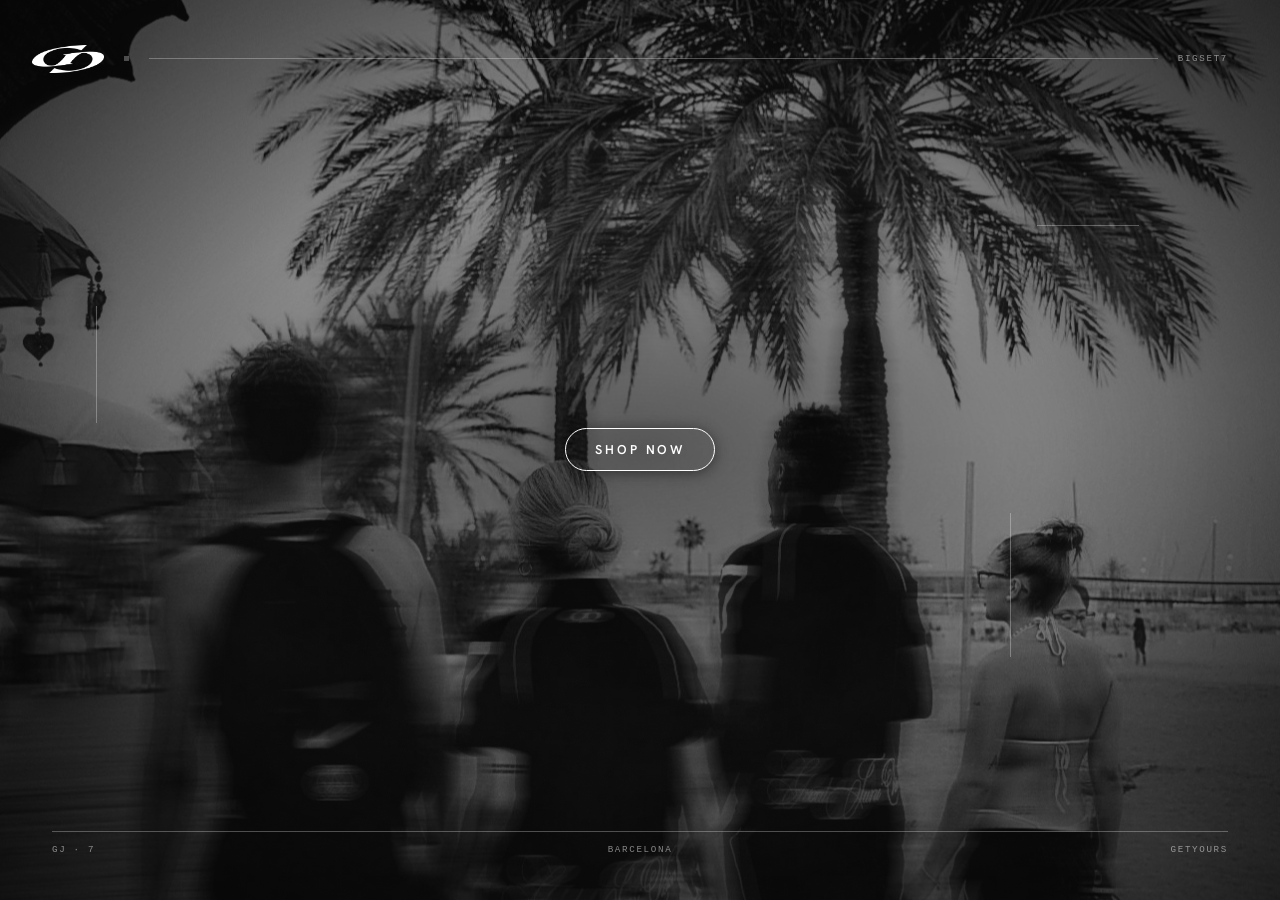
==== commit 4cbb2316: "Break the frame into loose rules, remove blur seam across the photo The .tech-frame border drew a cl" ====
--- a/index.html
+++ b/index.html
@@ -18,7 +18,11 @@
   <div class="grain" data-parallax-grain aria-hidden="true"></div>
   <div class="vignette" aria-hidden="true"></div>
   <div class="splash-scrim" aria-hidden="true"></div>
-  <div class="tech-frame" aria-hidden="true"></div>
+  <div class="hero-rules" aria-hidden="true">
+    <span></span>
+    <span></span>
+    <span></span>
+  </div>
 
   <header class="topbar">
     <h1 class="topbar__logo-wrap">
--- a/css/base.css
+++ b/css/base.css
@@ -133,15 +133,53 @@
 }
 
 /* --------------------------------------------------------------------------
-   Marco técnico: líneas horizontales y verticales finas, tipo plano/
-   esquema técnico, enmarcando la pantalla. Puramente decorativo.
+   Trazos sueltos: líneas horizontales y verticales INDEPENDIENTES, cada una
+   con su propia longitud y posición. Deliberadamente no forman marco ni
+   figura cerrada — ninguna toca los bordes ni se encuentra con otra.
 --------------------------------------------------------------------------- */
-.tech-frame {
-  position: fixed;
-  inset: var(--grid-inset-y) var(--grid-inset-x);
+.hero-rules {
+  position: fixed;
+  inset: 0;
   z-index: 1;
   pointer-events: none;
-  border: 1px solid rgba(255, 255, 255, 0.18);
+}
+
+.hero-rules span {
+  position: absolute;
+  display: block;
+  background: var(--rule-color);
+}
+
+/* Vertical corta, flanco izquierdo, altura media */
+.hero-rules span:nth-child(1) {
+  top: 34%;
+  left: 7.5%;
+  width: 1px;
+  height: 13vh;
+}
+
+/* Horizontal corta, cuadrante superior derecho */
+.hero-rules span:nth-child(2) {
+  top: 25%;
+  right: 11%;
+  width: 8vw;
+  height: 1px;
+}
+
+/* Vertical corta, flanco derecho, más abajo que la anterior */
+.hero-rules span:nth-child(3) {
+  top: 57%;
+  right: 21%;
+  width: 1px;
+  height: 16vh;
+}
+
+@media (max-width: 640px) {
+  /* Menos espacio libre alrededor del CTA: se deja solo un trazo. */
+  .hero-rules span:nth-child(2),
+  .hero-rules span:nth-child(3) {
+    display: none;
+  }
 }
 
 /* --------------------------------------------------------------------------
